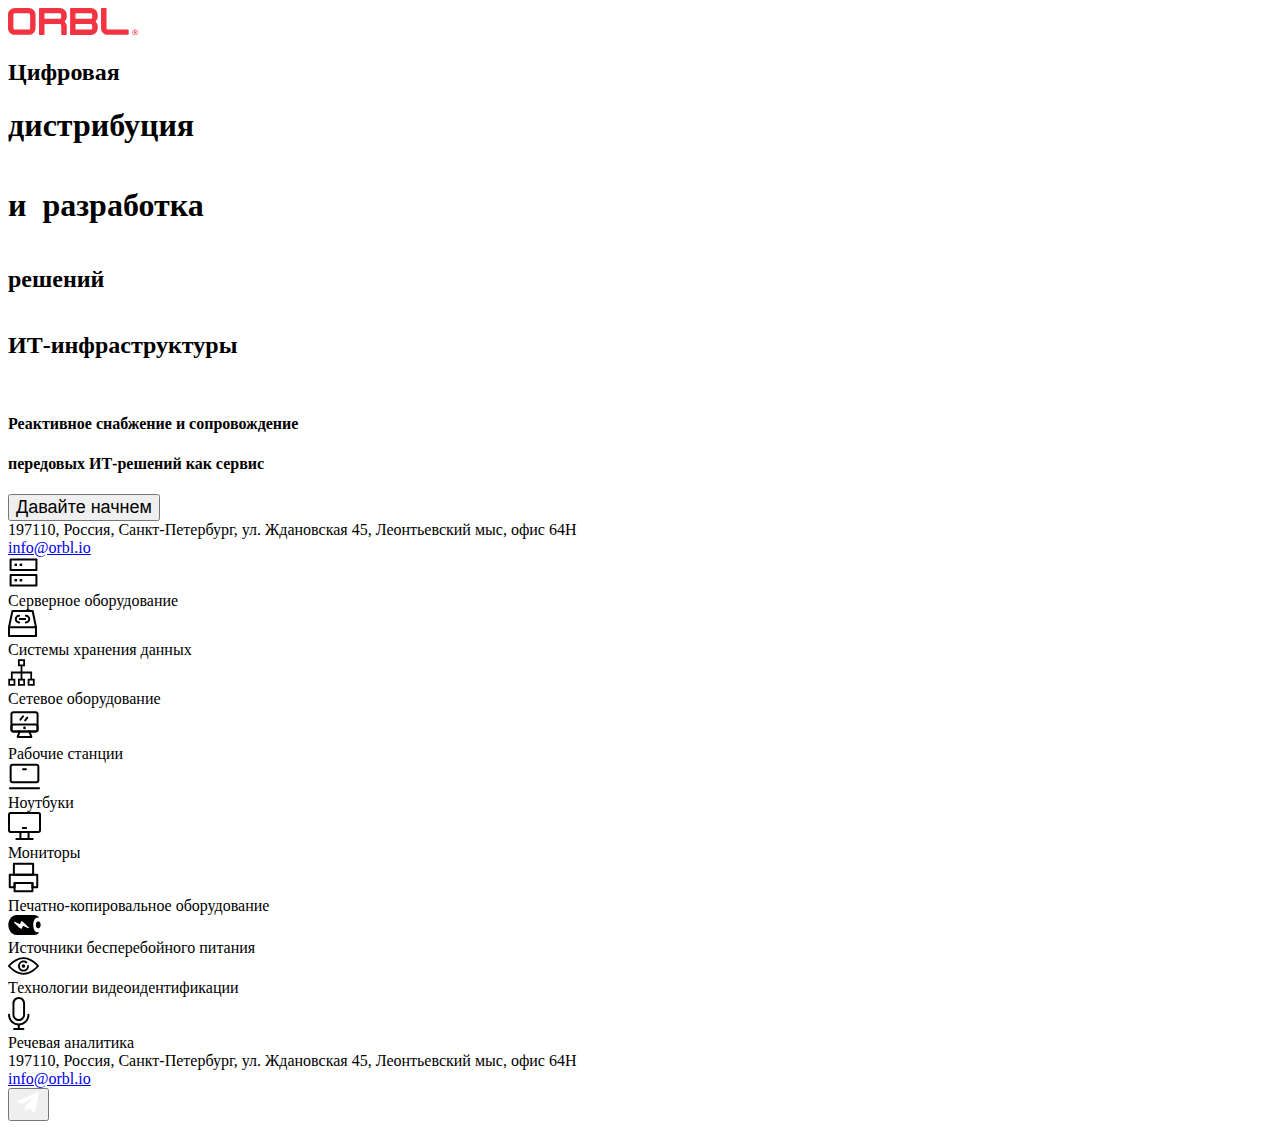
==== index.html @ d5cbc178 "upd hash" ====
<!DOCTYPE html>
<html lang="en">
<head>
    <meta charset="UTF-8"/>
    <link rel="icon" href="/favicon.ico"/>
    <meta name="viewport" content="width=device-width, initial-scale=1.0"/>
    <title>ORBL</title>
  <script type="module" crossorigin src="/assets/index.c2e6237c.js"></script>
  <link rel="stylesheet" href="/assets/index.1c34ee74.css">
</head>
<body>
<div id="app"></div>
<script>
    console.log(window.location.href,'')

    function getFirstBrowserLanguage () {
        const nav = window.navigator
        const browserLanguagePropertyKeys = ['language', 'browserLanguage', 'systemLanguage', 'userLanguage']
        let language

        if (Array.isArray(nav.languages)) {
            for (let i = 0; i < nav.languages.length; i++) {
                language = nav.languages[i]
                if (language && language.length) {
                    return language
                }
            }
        }

        for (let i = 0; i < browserLanguagePropertyKeys.length; i++) {
            language = nav[browserLanguagePropertyKeys[i]]
            if (language && language.length) {
                return language
            }
        }

        return null
    }

    const browserLanguage = getFirstBrowserLanguage()
    let result
    (async()=>{
        let test = null
        result = await fetch('https://ipinfo.io?token=971e288d3af019').then((data)=>{
        return data.json().then(e=>{
            test= e
            return e
        })
    })

    if(window.location.href === 'https://orbl.io/?ru'){
        console.log('0')
        return
    }

    // if(result.country!=='RU' && window.location.href!=='https://en.orbl.io/' && window.location.href!=='https://orbl.ru/'
    // && document.referrer!=='https://orbl.ru/' && window.location.href!=='https://orbl.io/?ru' && document.referrer!=='https://orbl.io/?ru' ){
    //     console.log('2')
    //     return window.location.href = 'https://en.orbl.io/'
    // }
    // if(result.country==='RU' && window.location.href==='https://orbl.io/'){
    //     console.log('3')
    //     return
    // }
    // if (browserLanguage && !browserLanguage.includes('ru')) {
    //     console.log('4')
    //     return window.location.href = 'https://en.orbl.io/'
    // }
    })()
    if(window.location.hash==='#rec77328972%23!/tab/77373317-7'){
        console.log('hi')
        window.open('https://orbl.ru/rurec77328972/tab/77373317-7','_self')
        // console.log(window.location.host + '/' + window.location.hash.slice(1,'#rec/77328972%23!/tab/77373317-7'.length),'hi')
        // window.location.pathname='/configurator/test'
        // window.location.hash=''
    }
</script>

</body>
</html>
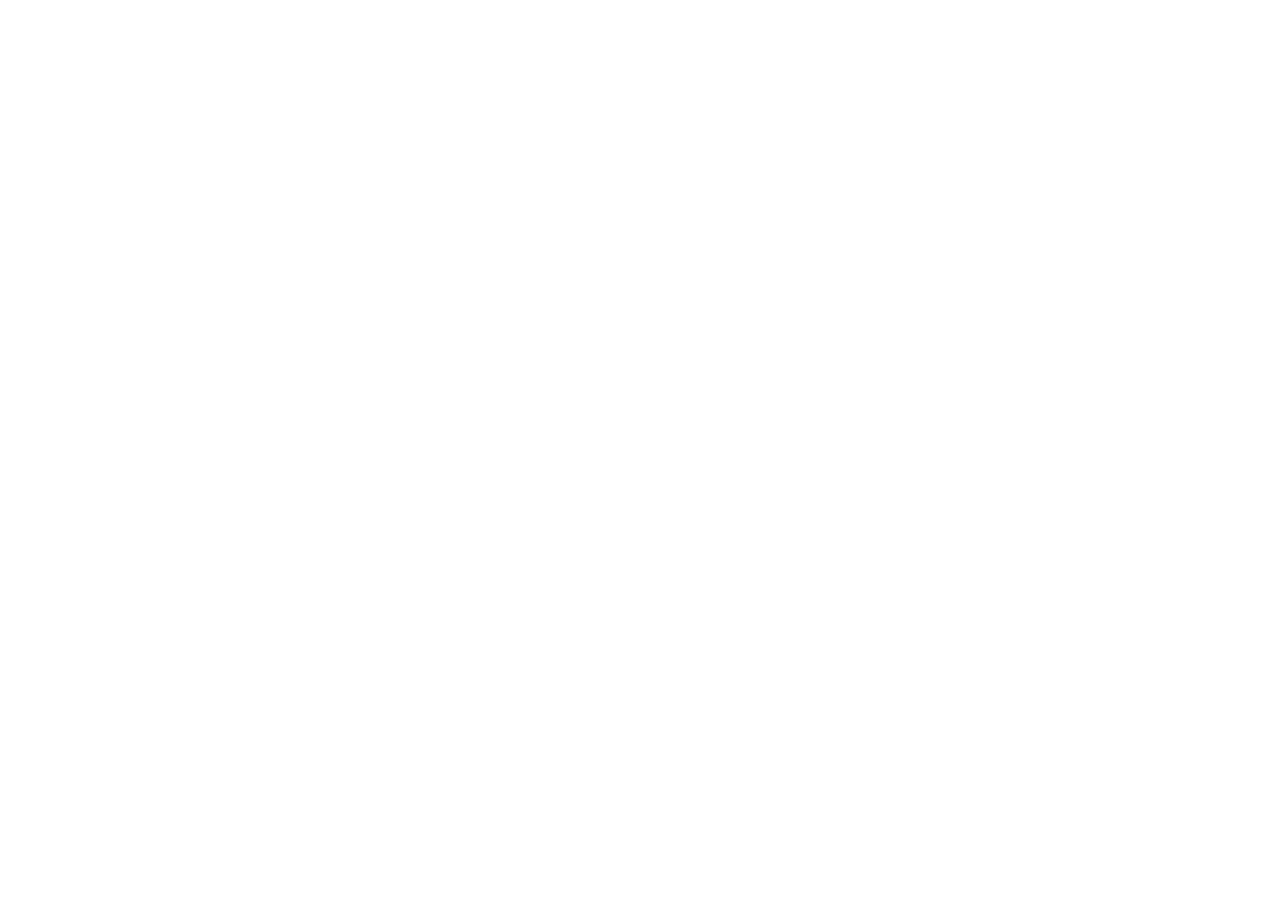
==== commit 7208681e: "upd" ====
--- a/index.html
+++ b/index.html
@@ -5,7 +5,7 @@
     <link rel="icon" href="/favicon.ico"/>
     <meta name="viewport" content="width=device-width, initial-scale=1.0"/>
     <title>ORBL</title>
-  <script type="module" crossorigin src="/assets/index.c2e6237c.js"></script>
+  <script type="module" crossorigin src="/assets/index.01ba231d.js"></script>
   <link rel="stylesheet" href="/assets/index.1c34ee74.css">
 </head>
 <body>
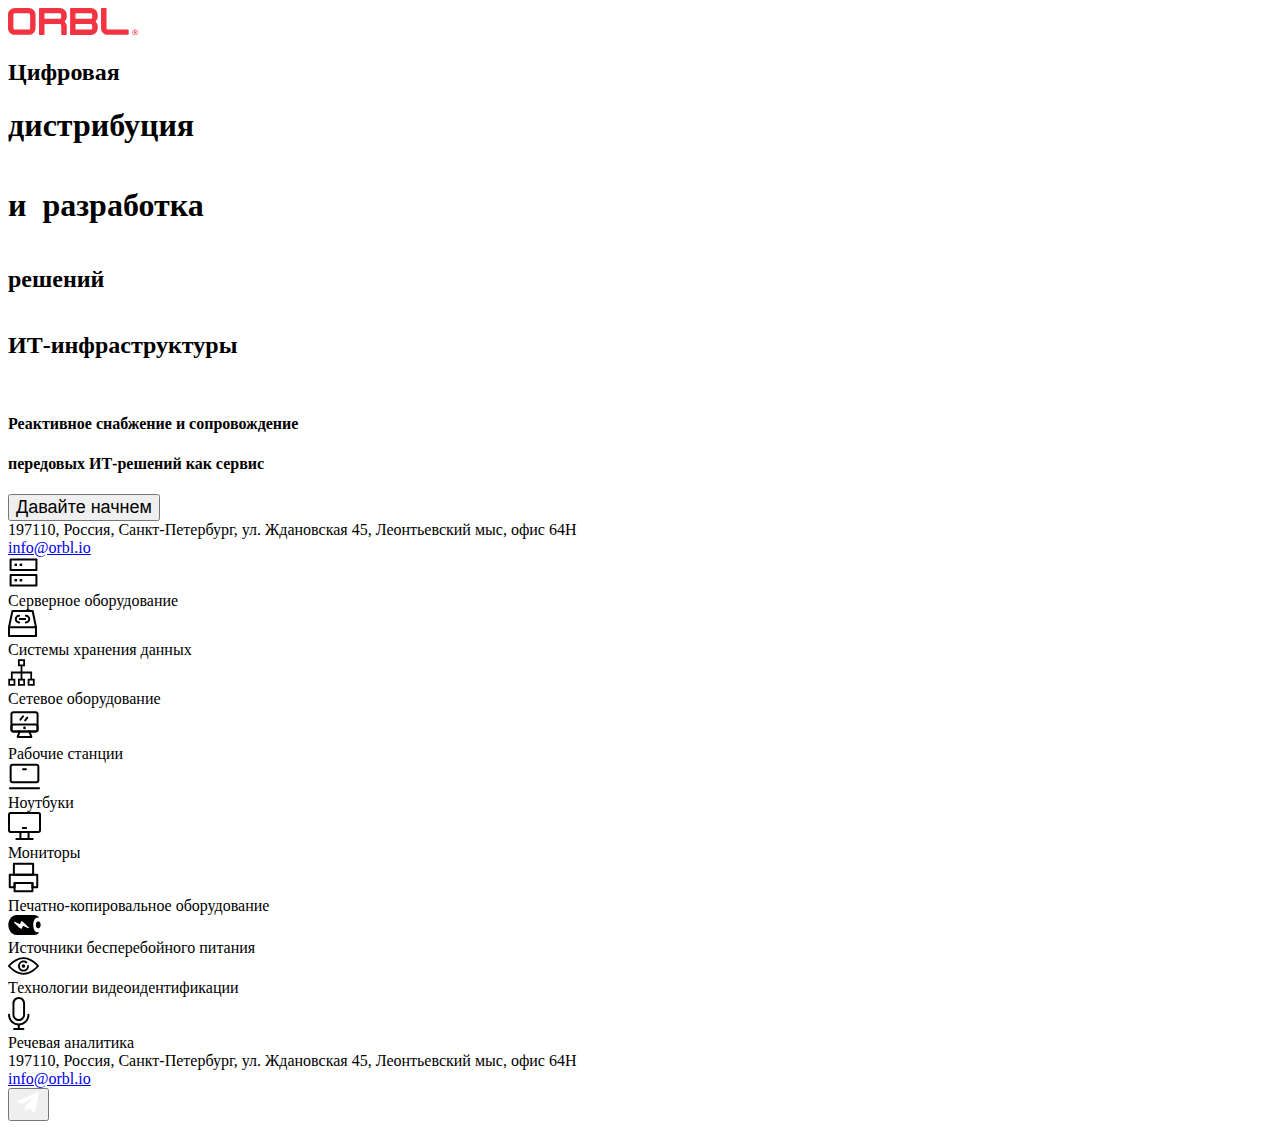
==== commit 377834b1: "upd" ====
--- a/index.html
+++ b/index.html
@@ -5,7 +5,7 @@
     <link rel="icon" href="/favicon.ico"/>
     <meta name="viewport" content="width=device-width, initial-scale=1.0"/>
     <title>ORBL</title>
-  <script type="module" crossorigin src="/assets/index.01ba231d.js"></script>
+  <script type="module" crossorigin src="/assets/index.f9c04b94.js"></script>
   <link rel="stylesheet" href="/assets/index.1c34ee74.css">
 </head>
 <body>
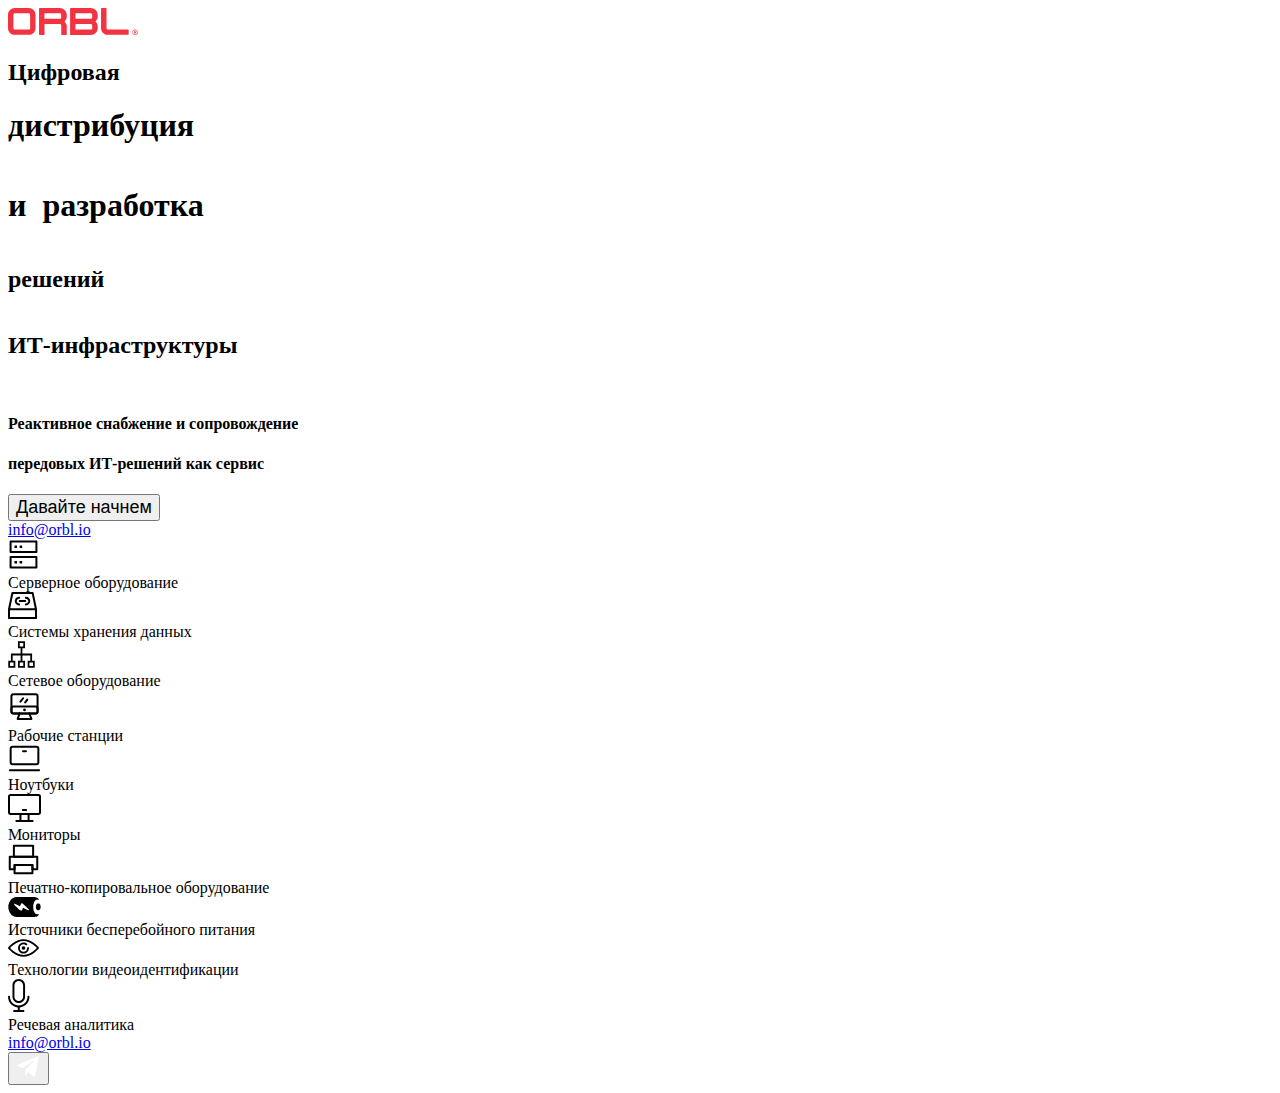
==== commit d594d79b: "del address" ====
--- a/index.html
+++ b/index.html
@@ -5,7 +5,7 @@
     <link rel="icon" href="/favicon.ico"/>
     <meta name="viewport" content="width=device-width, initial-scale=1.0"/>
     <title>ORBL</title>
-  <script type="module" crossorigin src="/assets/index.f9c04b94.js"></script>
+  <script type="module" crossorigin src="/assets/index.f59f4f83.js"></script>
   <link rel="stylesheet" href="/assets/index.1c34ee74.css">
 </head>
 <body>
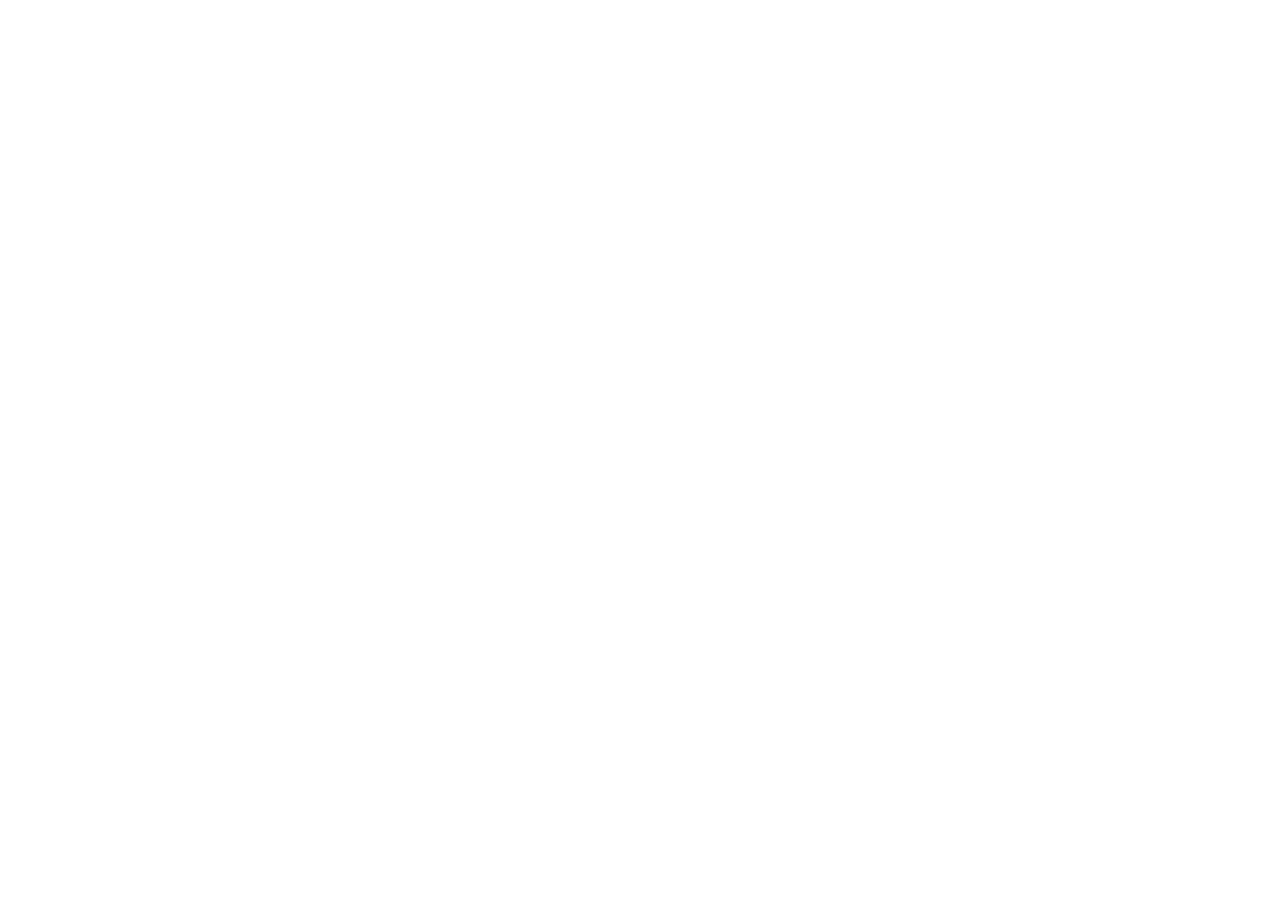
==== commit ce08aa2f: "Сделан полный редирект" ====
--- a/index.html
+++ b/index.html
@@ -1,80 +1,65 @@
 <!DOCTYPE html>
 <html lang="en">
+
 <head>
-    <meta charset="UTF-8"/>
-    <link rel="icon" href="/favicon.ico"/>
-    <meta name="viewport" content="width=device-width, initial-scale=1.0"/>
+    <meta charset="UTF-8" />
+    <link rel="icon" href="/favicon.ico" />
+    <meta name="viewport" content="width=device-width, initial-scale=1.0" />
     <title>ORBL</title>
-  <script type="module" crossorigin src="/assets/index.f59f4f83.js"></script>
-  <link rel="stylesheet" href="/assets/index.1c34ee74.css">
+    <script type="module" crossorigin src="/assets/index.f59f4f83.js"></script>
+    <link rel="stylesheet" href="/assets/index.1c34ee74.css">
 </head>
+
 <body>
-<div id="app"></div>
-<script>
-    console.log(window.location.href,'')
+    <div id="app"></div>
+    <script>
+        function getFirstBrowserLanguage() {
+            const nav = window.navigator
+            const browserLanguagePropertyKeys = ['language', 'browserLanguage', 'systemLanguage', 'userLanguage']
+            let language
 
-    function getFirstBrowserLanguage () {
-        const nav = window.navigator
-        const browserLanguagePropertyKeys = ['language', 'browserLanguage', 'systemLanguage', 'userLanguage']
-        let language
+            if (Array.isArray(nav.languages)) {
+                for (let i = 0; i < nav.languages.length; i++) {
+                    language = nav.languages[i]
+                    if (language && language.length) {
+                        return language
+                    }
+                }
+            }
 
-        if (Array.isArray(nav.languages)) {
-            for (let i = 0; i < nav.languages.length; i++) {
-                language = nav.languages[i]
+            for (let i = 0; i < browserLanguagePropertyKeys.length; i++) {
+                language = nav[browserLanguagePropertyKeys[i]]
                 if (language && language.length) {
                     return language
                 }
             }
+
+            return null
         }
 
-        for (let i = 0; i < browserLanguagePropertyKeys.length; i++) {
-            language = nav[browserLanguagePropertyKeys[i]]
-            if (language && language.length) {
-                return language
+        async function getCurrentCountry() {
+            return await fetch('https://ipinfo.io?token=971e288d3af019').then((data) => {
+                return data.json().then(result => {
+                    return result
+                })
+            })
+        }
+
+        function redirect() {
+            if (window.location.hash === '#rec77328972%23!/tab/77373317-7') {
+                return window.open('https://orbl.ru/rurec77328972/tab/77373317-7', '_self')
+            }
+
+            return window.open('https://orbl.ru/', '_self')
+
+            if (window.location.href === 'https://orbl.io/?ru' || window.location.href === 'https://orbl.io/ru') {
+                return window.open('https://orbl.ru/', '_self')
             }
         }
 
-        return null
-    }
-
-    const browserLanguage = getFirstBrowserLanguage()
-    let result
-    (async()=>{
-        let test = null
-        result = await fetch('https://ipinfo.io?token=971e288d3af019').then((data)=>{
-        return data.json().then(e=>{
-            test= e
-            return e
-        })
-    })
-
-    if(window.location.href === 'https://orbl.io/?ru'){
-        console.log('0')
-        return
-    }
-
-    // if(result.country!=='RU' && window.location.href!=='https://en.orbl.io/' && window.location.href!=='https://orbl.ru/'
-    // && document.referrer!=='https://orbl.ru/' && window.location.href!=='https://orbl.io/?ru' && document.referrer!=='https://orbl.io/?ru' ){
-    //     console.log('2')
-    //     return window.location.href = 'https://en.orbl.io/'
-    // }
-    // if(result.country==='RU' && window.location.href==='https://orbl.io/'){
-    //     console.log('3')
-    //     return
-    // }
-    // if (browserLanguage && !browserLanguage.includes('ru')) {
-    //     console.log('4')
-    //     return window.location.href = 'https://en.orbl.io/'
-    // }
-    })()
-    if(window.location.hash==='#rec77328972%23!/tab/77373317-7'){
-        console.log('hi')
-        window.open('https://orbl.ru/rurec77328972/tab/77373317-7','_self')
-        // console.log(window.location.host + '/' + window.location.hash.slice(1,'#rec/77328972%23!/tab/77373317-7'.length),'hi')
-        // window.location.pathname='/configurator/test'
-        // window.location.hash=''
-    }
-</script>
+        redirect()
+    </script>
 
 </body>
-</html>
+
+</html>